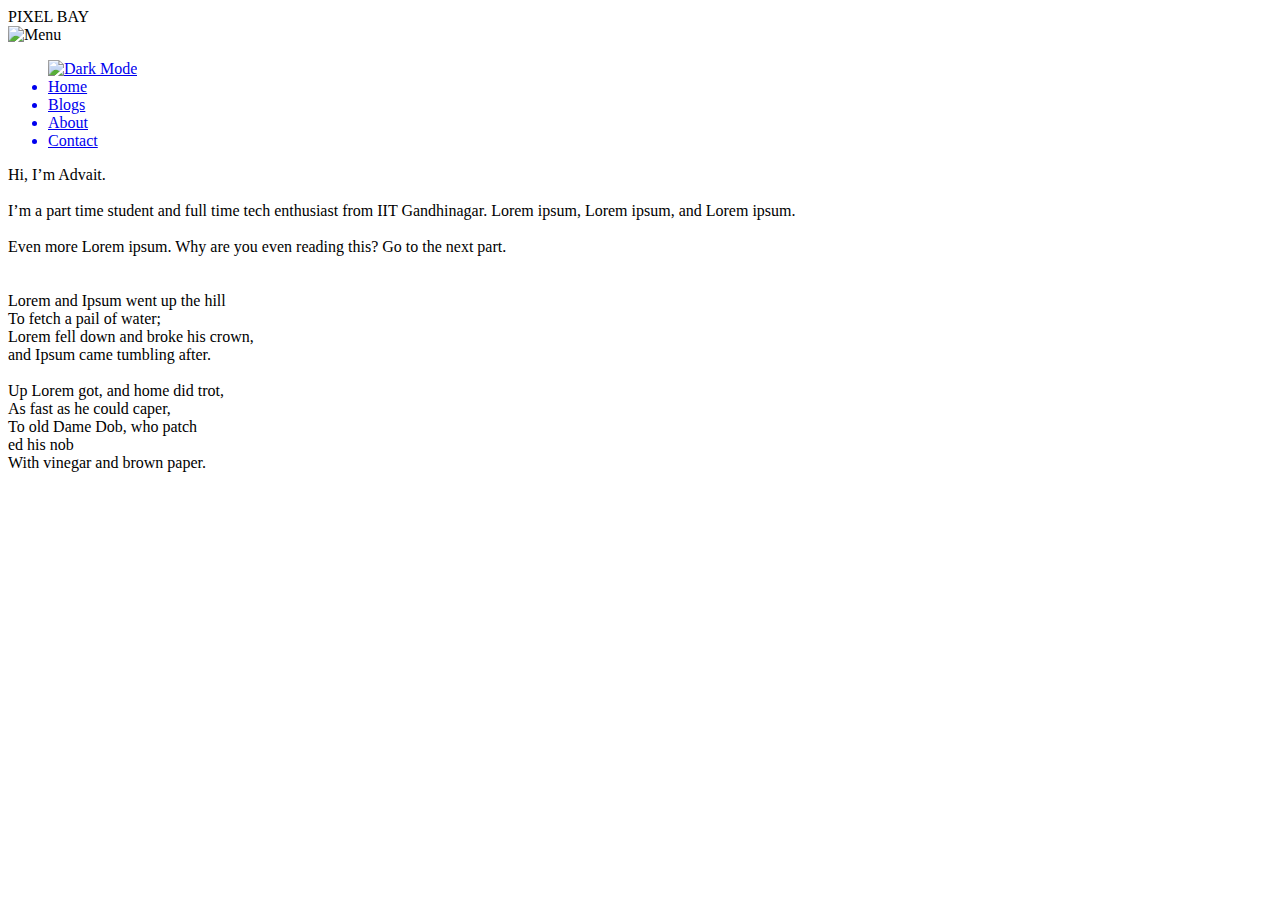
==== index.html @ 4f853a77 "Add files via upload" ====
<!DOCTYPE html>
<html lang="en">
<head>
    <meta charset="UTF-8">
    <meta name="viewport" content="width=device-width, initial-scale=1.0">
    <title>PIXEL BAY</title>
    <link rel="stylesheet" href="/styles/lightStyle.css">

    <link rel="stylesheet" href="/styles/sitewideStyle.css">
    <link rel="stylesheet" href="/styles/aboutStyle.css">
</head>
<body>
    <!-- Logo and burger icon -->
    <div class="logoBar" id="logoBar_">
        PIXEL BAY
    </div>
    <div class="burgerMenu" id="burgerMenu_">
        <img src="/assets/images/burgerIcon.png" alt="Menu" class="burgerMenuIcon" id="burgerMenuIcon_" onclick="burgerIconClicked()">
    </div>

    <!-- Nav bar -->
    <div class="navBar" id="navBar_">
        <ul class="navBarItems" id="navBarItems_">
            <a href="/d/about.html"><img src="/assets/images/moonIcon.png" alt="Dark Mode"
                class="darkModeIcon switchModeIcon"></a>
        <span class="navBarLinksBR"></span>
            <a href="/l/index.html" class="navBarItemLink" id="homeNavLink">
                <li class="navBarItem">Home</li>
            </a>
            <span class="navBarLinksBR"></span>
            <a href="/l/blogs.html" class="navBarItemLink" id="blogsNavLink">
                <li class="navBarItem">Blogs</li>
            </a>
            <span class="navBarLinksBR"></span>
            <a href="/l/about.html" class="navBarItemLink" id="aboutNavLink">
                <li class="navBarItem">About</li>
            </a>
            <span class="navBarLinksBR"></span>
            <a href="/l/contact.html" class="navBarItemLink" id="contactNavLink">
                <li class="navBarItem">Contact</li>
            </a>
        </ul>
    </div>
    <!-- Page -->

    <div class="aboutBox" id="#aboutBox_">
        <div class="aboutBoxText" id="aboutBoxText_">
            Hi, I’m Advait.
            <br><br>
            I’m a part time student and full time tech enthusiast from IIT Gandhinagar. Lorem ipsum, Lorem ipsum, and
            Lorem ipsum.
            <br><br>
            Even more Lorem ipsum. Why are you even reading this? Go to the next part.
            <br><br><br>
            Lorem and Ipsum went up the hill<br>
            To fetch a pail of water;<br>
            Lorem fell down and broke his crown,<br>
            and Ipsum came tumbling after.
            <br><br>
            Up Lorem got, and home did trot,<br>
            As fast as he could caper,<br>
            To old Dame Dob, who patch<br>ed his nob<br>
            With vinegar and brown paper.<br>
        </div>
        <span class="aboutBoxBR"> </span>
        <div class="aboutBoxImage" id="aboutBoxImage_">
            <img src="/assets/images/aboutImage.png" alt="" class="aboutImg" id="aboutImg_">
        </div>
    </div>

    <script src="/scripts/sitewideScript.js"></script>
</body>
</html>
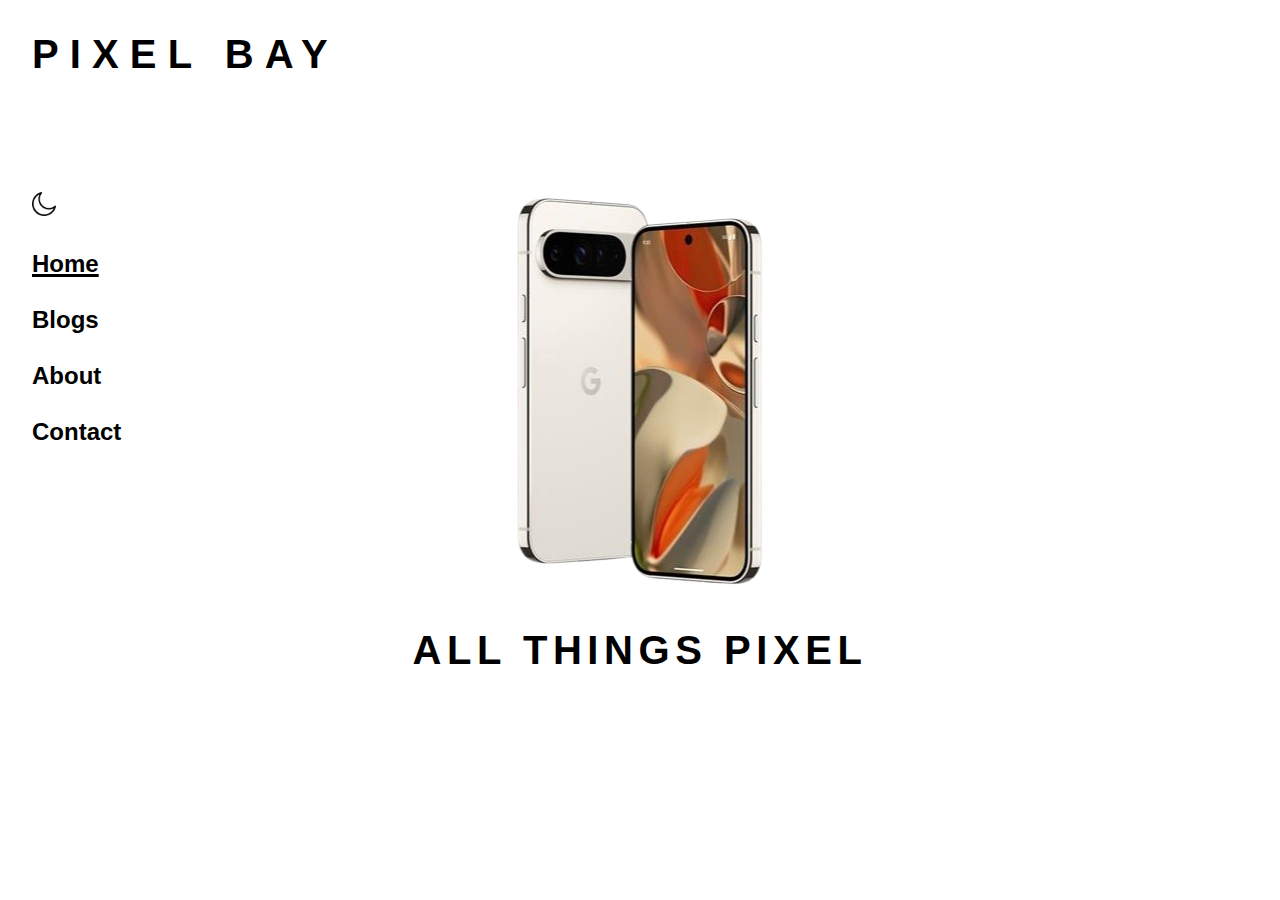
==== commit 52fdd856: "Update index.html" ====
--- a/index.html
+++ b/index.html
@@ -5,9 +5,8 @@
     <meta name="viewport" content="width=device-width, initial-scale=1.0">
     <title>PIXEL BAY</title>
     <link rel="stylesheet" href="/styles/lightStyle.css">
-
     <link rel="stylesheet" href="/styles/sitewideStyle.css">
-    <link rel="stylesheet" href="/styles/aboutStyle.css">
+    <link rel="stylesheet" href="/styles/indexStyles.css">
 </head>
 <body>
     <!-- Logo and burger icon -->
@@ -21,7 +20,8 @@
     <!-- Nav bar -->
     <div class="navBar" id="navBar_">
         <ul class="navBarItems" id="navBarItems_">
-            <a href="/d/about.html"><img src="/assets/images/moonIcon.png" alt="Dark Mode"
+
+            <a href="/d/index.html"><img src="/assets/images/moonIcon.png" alt="Dark Mode"
                 class="darkModeIcon switchModeIcon"></a>
         <span class="navBarLinksBR"></span>
             <a href="/l/index.html" class="navBarItemLink" id="homeNavLink">
@@ -41,33 +41,13 @@
             </a>
         </ul>
     </div>
+
     <!-- Page -->
-
-    <div class="aboutBox" id="#aboutBox_">
-        <div class="aboutBoxText" id="aboutBoxText_">
-            Hi, I’m Advait.
-            <br><br>
-            I’m a part time student and full time tech enthusiast from IIT Gandhinagar. Lorem ipsum, Lorem ipsum, and
-            Lorem ipsum.
-            <br><br>
-            Even more Lorem ipsum. Why are you even reading this? Go to the next part.
-            <br><br><br>
-            Lorem and Ipsum went up the hill<br>
-            To fetch a pail of water;<br>
-            Lorem fell down and broke his crown,<br>
-            and Ipsum came tumbling after.
-            <br><br>
-            Up Lorem got, and home did trot,<br>
-            As fast as he could caper,<br>
-            To old Dame Dob, who patch<br>ed his nob<br>
-            With vinegar and brown paper.<br>
-        </div>
-        <span class="aboutBoxBR"> </span>
-        <div class="aboutBoxImage" id="aboutBoxImage_">
-            <img src="/assets/images/aboutImage.png" alt="" class="aboutImg" id="aboutImg_">
-        </div>
+    <div class="indexContent" id="indexContent">
+        <img src="/assets/images/pixel 9 pro l.png" alt="Black Pixel 9 Pro`" class="pixel9Pro" id="blackPixel9Pro">
+        <span class="indexContentBR"></span>
+        ALL THINGS PIXEL
     </div>
-
     <script src="/scripts/sitewideScript.js"></script>
 </body>
-</html>+</html>
--- a/styles/lightStyle.css
+++ b/styles/lightStyle.css
@@ -0,0 +1,10 @@
+:root {
+    --backgroundColor: #fff;
+    --textColor: #000;
+    --invert: 0%;
+}
+
+* {
+    background-color: var(--backgroundColor);
+    color: var(--textColor);
+}--- a/styles/sitewideStyle.css
+++ b/styles/sitewideStyle.css
@@ -0,0 +1,149 @@
+/*Importing fonts*/
+
+@font-face {
+    font-family: 'Inter';
+    src: url("/assets/fonts/Inter/Inter-VariableFont_opsz,wght.ttf") format('truetype');
+}
+
+
+/*Variables*/
+
+
+
+
+/* Animations */
+
+@keyframes slideNavBarIn {
+    from {
+        right: -100vw;
+    }
+    to {
+        right: 0;
+    }
+}
+
+@keyframes slideNavBarOut {
+    from {
+        right: 0;
+    }
+    to {
+        right: -100vw;
+    }
+}
+
+
+
+* {
+    font-family: 'Inter', sans-serif;
+    margin: 0;
+    padding: 0;
+    text-decoration: none;
+    user-select: none;
+}
+
+body{
+    position: relative;
+}
+
+.logoBar {
+    position: fixed;
+    top: 0;
+    font-weight: bold;
+    z-index: 87;
+}
+
+.navBar {
+    position: fixed;
+    font-weight: bold;
+    z-index: 69;
+
+}
+
+.navBarItems {
+    list-style-type: none;
+}
+
+.burgerMenuIcon {
+    background: transparent;
+    filter: invert(var(--invert));
+}
+
+.navBarItemLink:hover, .navBarItemLink:focus {
+    text-decoration: underline;
+    text-decoration-thickness: 0.15rem;
+}
+
+@media (min-width: 769px) {
+    .logoBar {
+        padding: 2rem;
+        font-size: 2.5rem;
+        letter-spacing: 0.5ch;
+        width: 100%;
+    }
+
+    .burgerMenu {
+        display: none;
+        visibility: hidden;
+    }
+
+    .navBar {
+        left: 0;
+        height: 100%;
+        width: 15%;
+        padding-top: 12rem;
+        padding-left: 2rem;
+        font-size: 1.5rem;
+    }
+
+    .switchModeIcon {
+        width: 1.5rem;
+    }
+
+
+    .navBarLinksBR {
+        display: block;
+        height: 1.75rem;
+    }
+}
+
+@media (max-width: 768px) {
+    .logoBar {
+        position: absolute;
+        width: 100vw;
+        text-align: center;
+        top: 0rem;
+        padding-top: 2rem;
+        font-size: 1.75rem;
+        letter-spacing: 0.375ch;
+    }
+
+    .burgerMenu {
+        position: fixed;
+        top: 2rem;
+        width: 1.75rem;
+        right: 1ch;
+        z-index: 87;
+    }
+
+    #navBar_ {
+        right: -100vw;
+        width: 100vw;
+        height: 100vh;
+        padding-top: 8rem;
+        padding-right: 1ch;
+        font-size: 1.5rem;
+        text-align: right;
+    }
+
+    .switchModeIcon {
+        width: 1.5rem;
+    }
+
+    .navBarLinksBR {
+        display: block;
+        height: 1rem;
+    }
+
+
+}
+
--- a/styles/indexStyles.css
+++ b/styles/indexStyles.css
@@ -0,0 +1,51 @@
+#homeNavLink {
+    text-decoration: underline;
+    text-decoration-thickness: 0.2rem;
+}
+
+@media (min-width: 769px) {
+    .indexContent {
+        position: absolute;
+        left: 50%;
+        top: 12rem;
+        transform: translateX(-50%);
+        text-align: center;
+        font-size: 2.5rem;
+        font-weight: bold;
+        letter-spacing: 0.25ch;
+
+    }
+
+    .indexContentBR {
+        display: block;
+        height: 2rem;
+
+    }
+}
+
+
+@media (max-width: 768px) {
+    .indexContent {
+        position: absolute;
+        top: 10rem;
+        margin: auto;
+        width: 100vw;
+        text-align: center;
+        font-size: 2rem;
+        font-weight: bold;
+        letter-spacing: 0.25ch;
+        /* position: absolute;
+        top: 0;
+        left: 0;
+        transform: translate(-50%,50%); */
+    }
+
+    .pixel9Pro {
+        height: 40vh;
+    }
+
+    .indexContentBR {
+        display: block;
+        height: 1rem;
+    }
+}